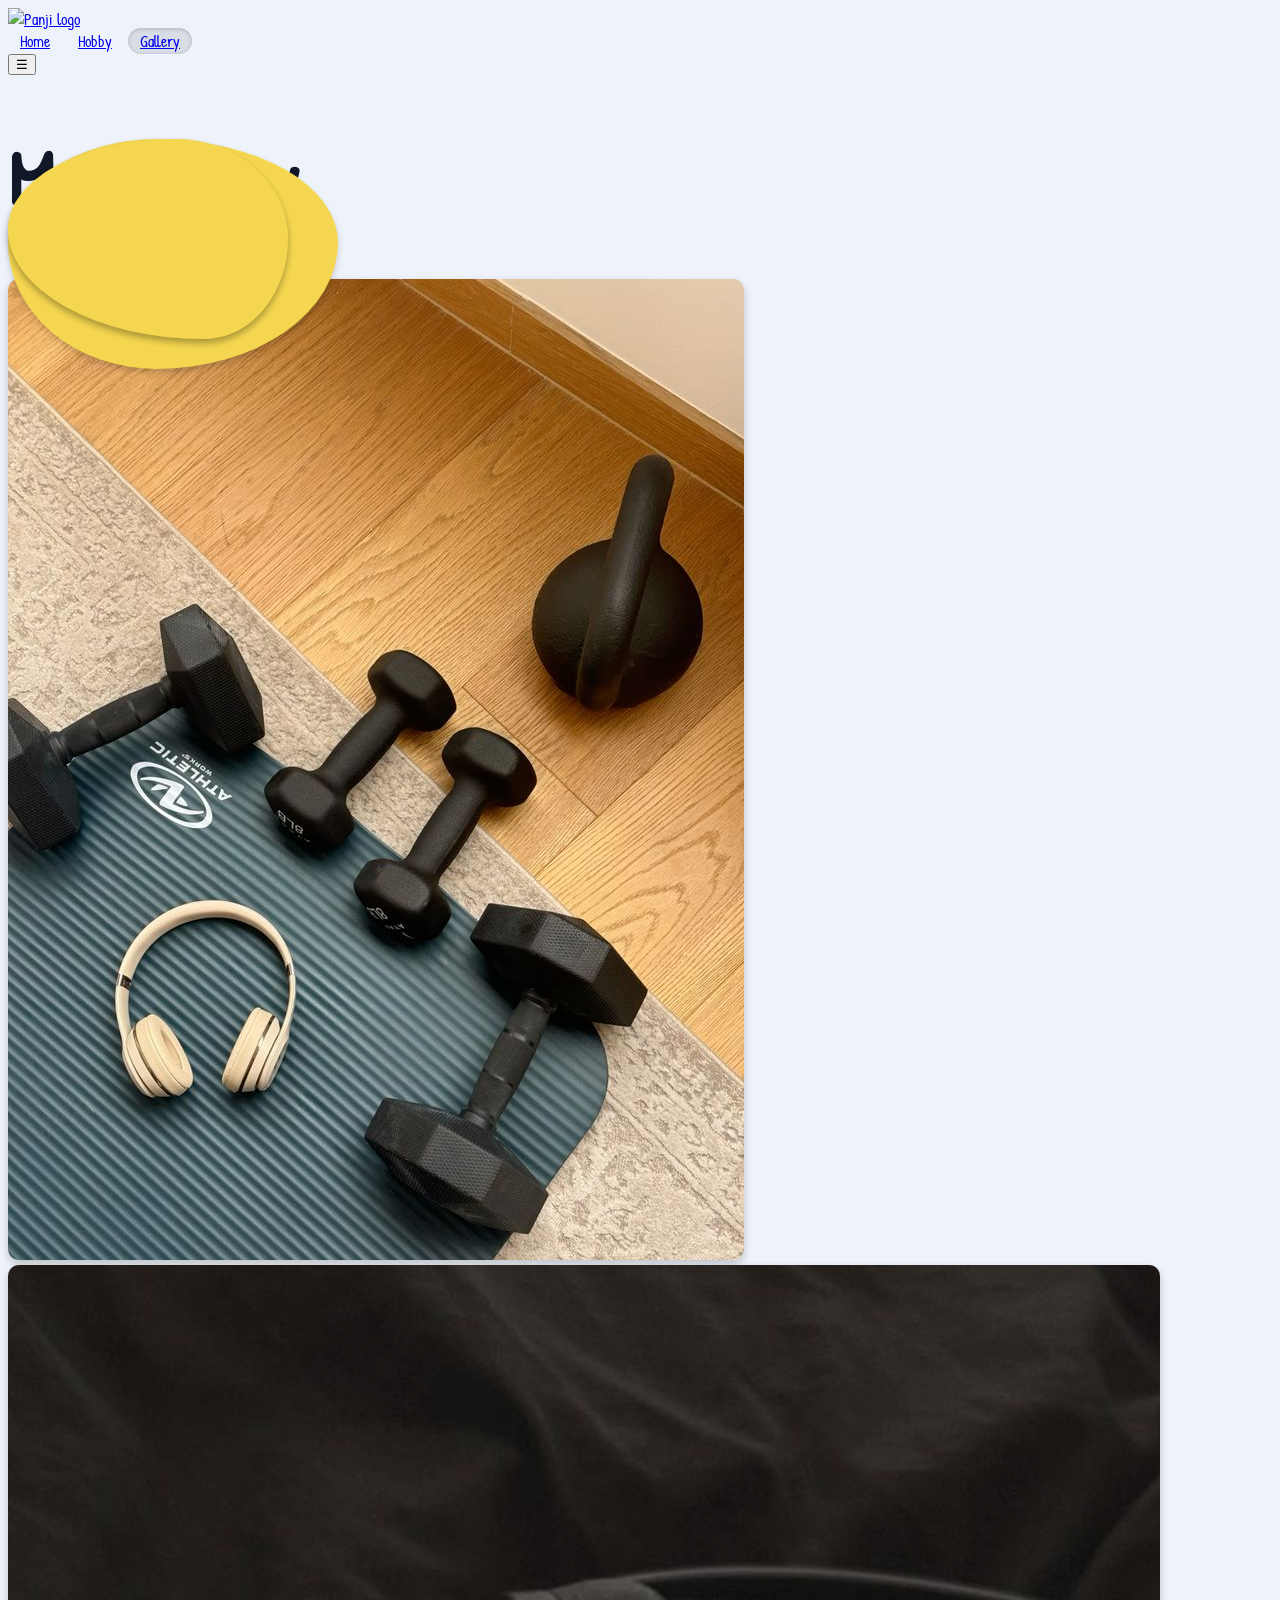
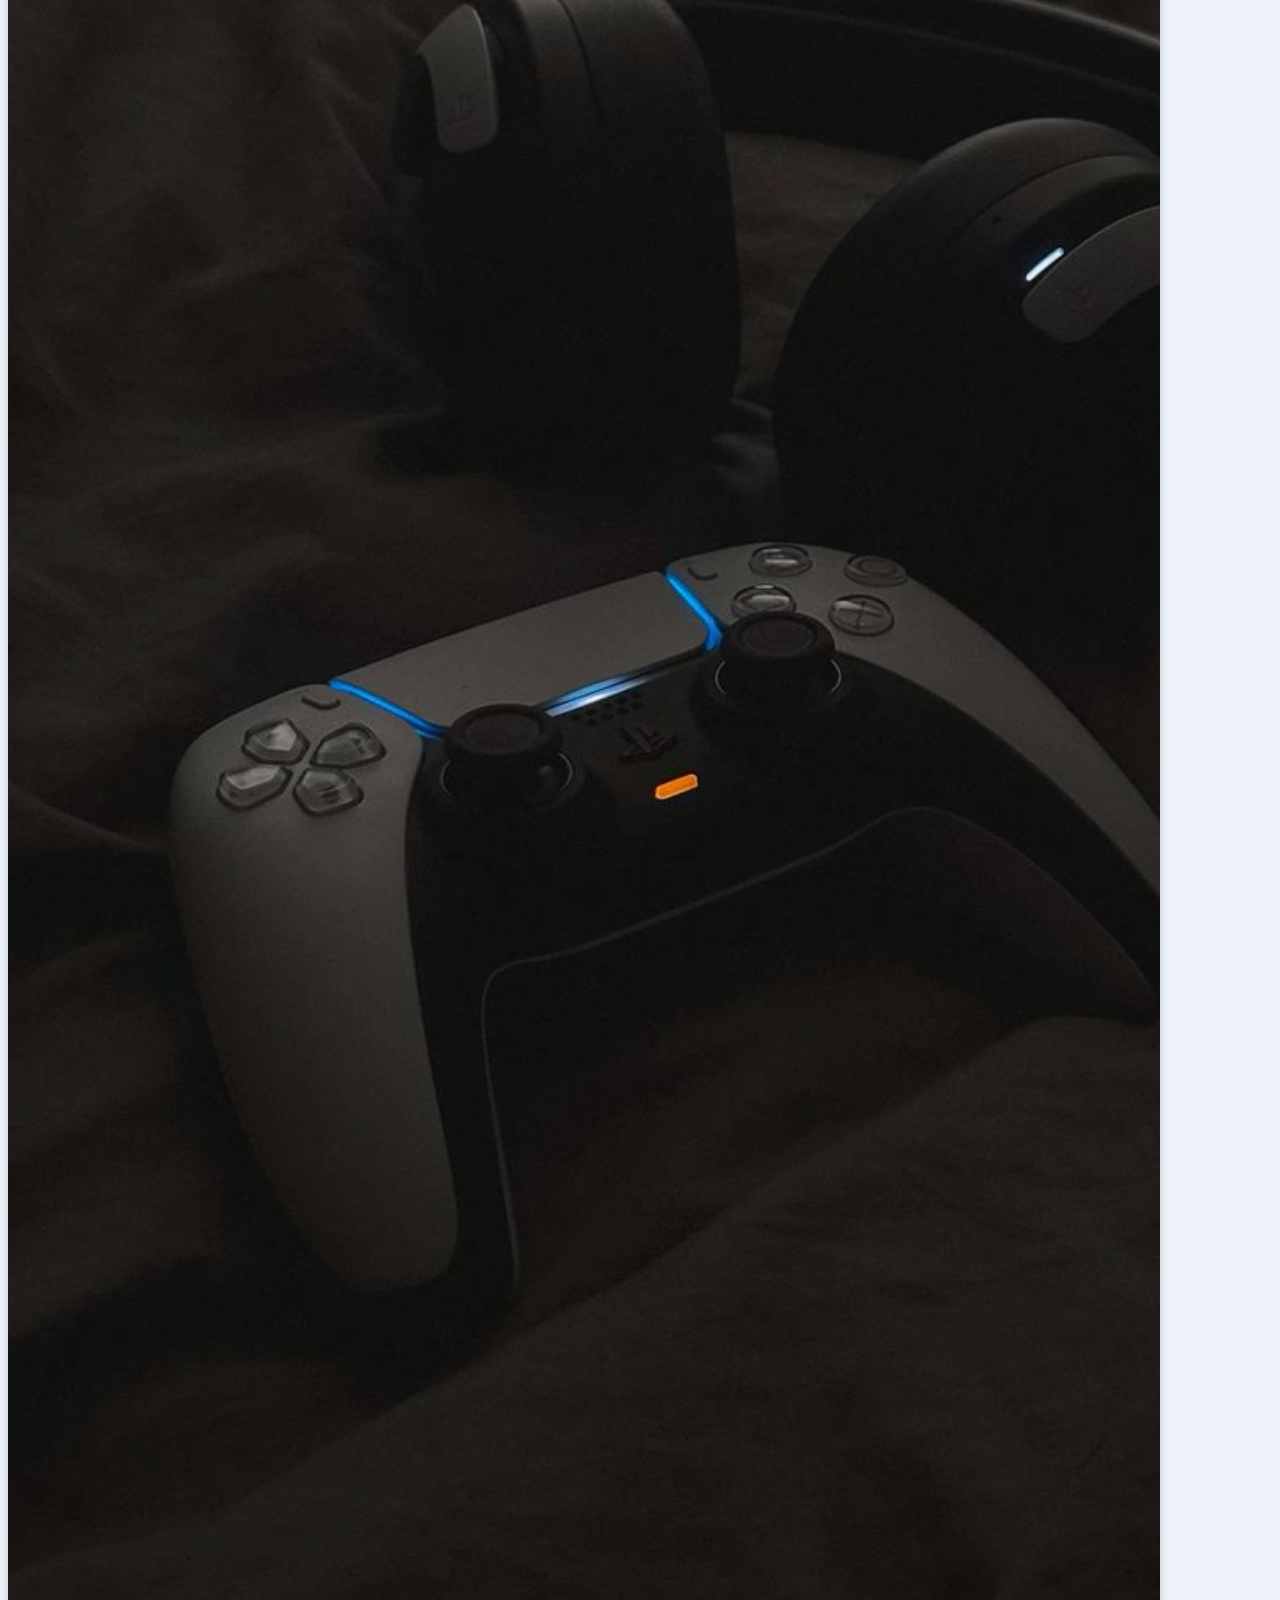
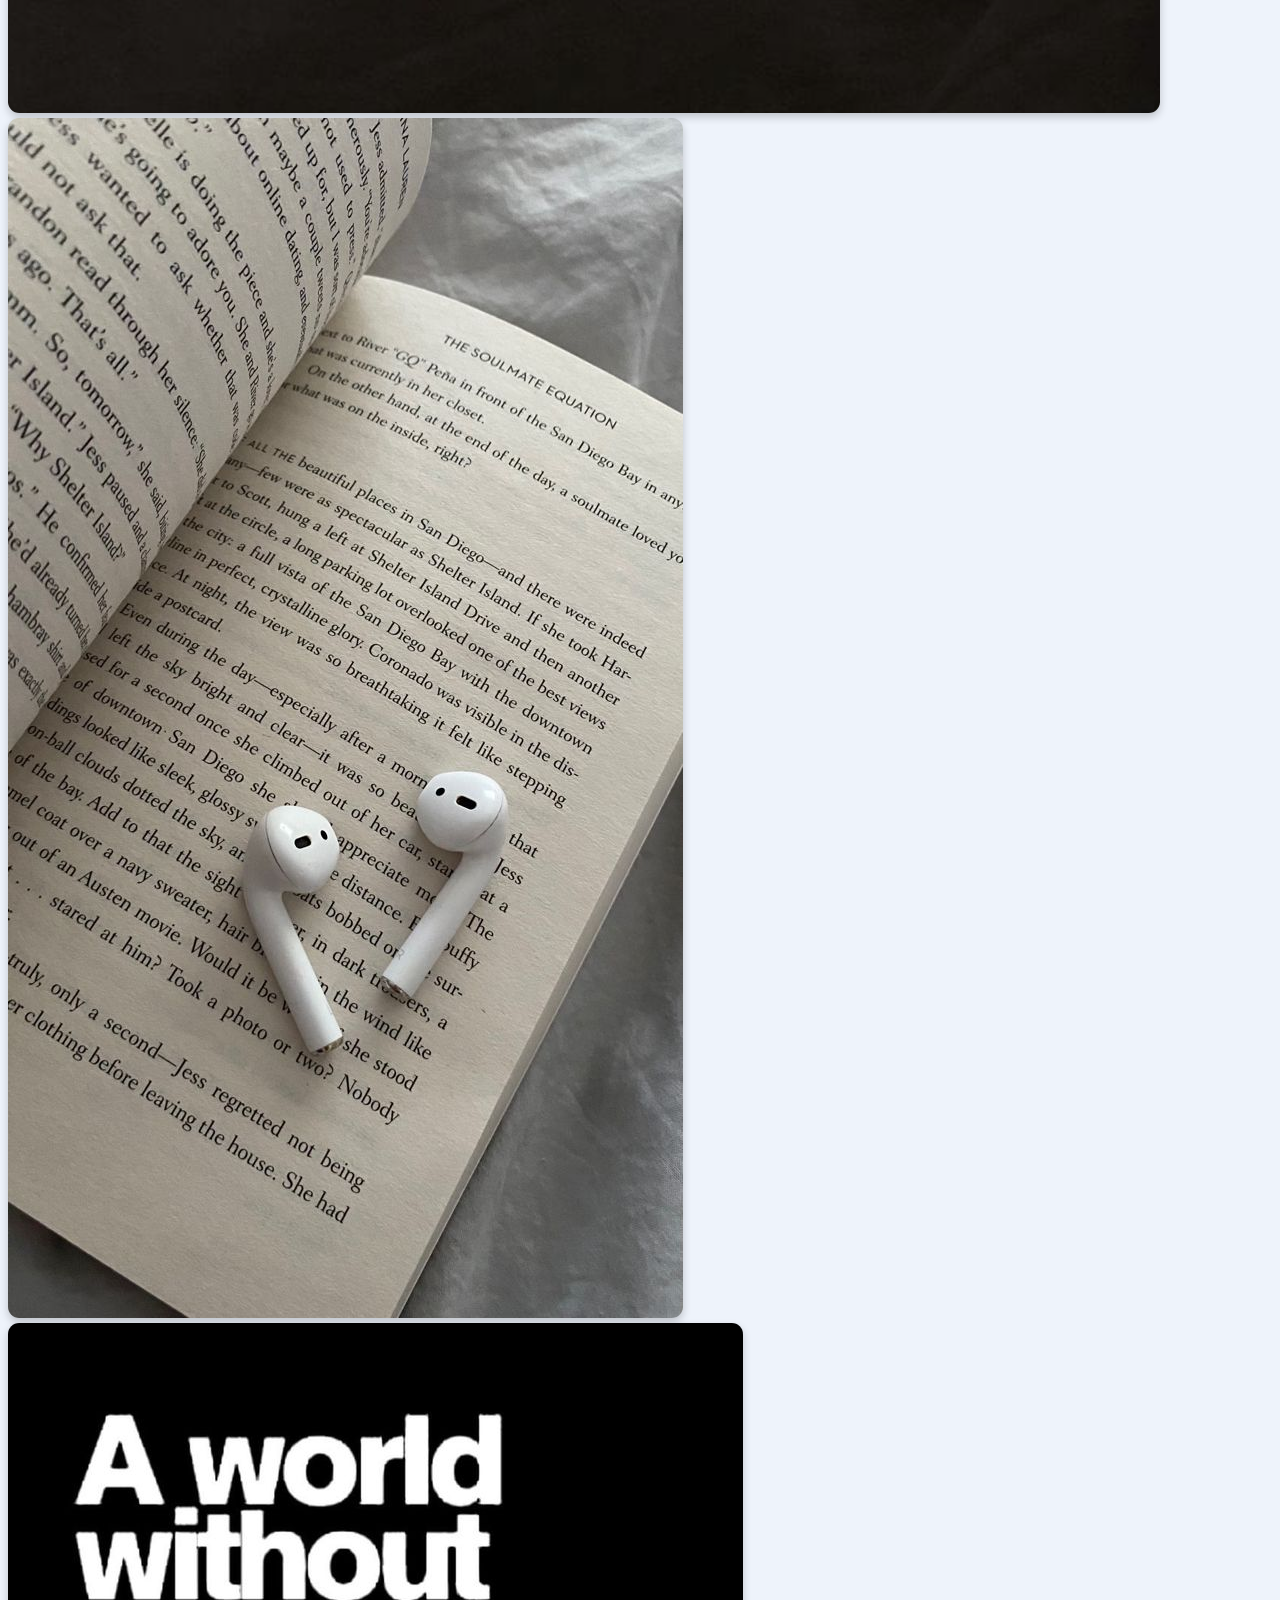
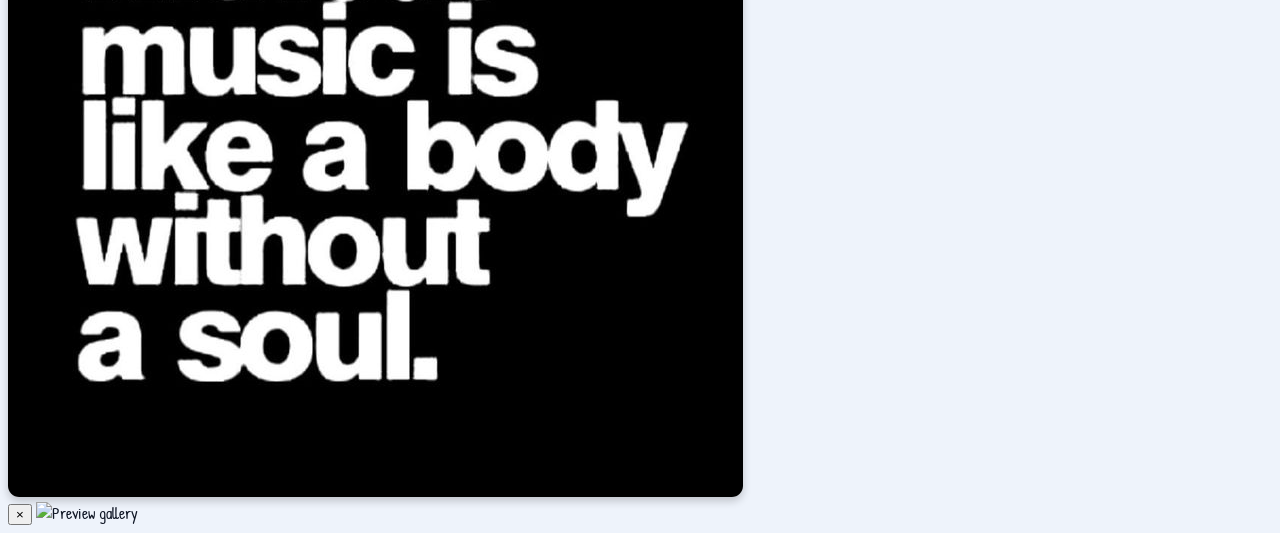
==== gallery.html @ 3d500951 "Add files via upload" ====
<!DOCTYPE html>
<html lang="id">
<head>
  <meta charset="UTF-8" />
  <meta name="viewport" content="width=device-width, initial-scale=1.0" />
  <title>Panji Portfolio | Gallery</title>
  <script src="https://cdn.tailwindcss.com"></script>
  <link rel="stylesheet" href="css/custom.css" />
</head>
<body>
<nav class="relative z-30 px-6 md:px-12 lg:px-20 py-7 flex items-center justify-between">
  <a href="index.html" class="flex items-center gap-3">
    <img src="assets/logo.png" alt="Panji logo" class="w-12 h-auto object-contain" />
  </a>
  <div class="hidden md:flex gap-5 text-2xl">
    <a href="index.html" class="nav-link ">Home</a>
    <a href="hobby.html" class="nav-link ">Hobby</a>
    <a href="gallery.html" class="nav-link active">Gallery</a>
  </div>
  <button id="menuToggle" class="md:hidden text-4xl leading-none" aria-label="Open menu">☰</button>
  <div id="mobileMenu" class="mobile-menu absolute top-20 left-6 right-6 bg-[#e7ebf3]/95 backdrop-blur rounded-2xl shadow-lg md:hidden">
    <div class="flex flex-col p-5 gap-3 text-2xl text-center">
      <a href="index.html" class="nav-link ">Home</a>
      <a href="hobby.html" class="nav-link ">Hobby</a>
      <a href="gallery.html" class="nav-link active">Gallery</a>
    </div>
  </div>
</nav>
<main class="relative min-h-screen overflow-hidden px-6 md:px-12 lg:px-20 pb-24">
  <span class="blob blob-one left-[-120px] top-[190px]"></span>
  <span class="blob blob-two right-[-60px] top-[460px]"></span>
  <span class="blob blob-two left-[-90px] bottom-[40px]"></span>

  <section class="relative z-10 pt-14 md:pt-24">
    <h1 class="section-title text-center font-bold mb-12 reveal opacity-0 translate-y-8 transition-all duration-700">My Gallery</h1>
    <div class="grid grid-cols-1 sm:grid-cols-2 lg:grid-cols-3 gap-7 md:gap-10 max-w-5xl mx-auto reveal opacity-0 translate-y-8 transition-all duration-700">
      <img data-gallery src="assets/sport.png" alt="Gallery olahraga" class="gallery-card photo-card w-full h-[340px] md:h-[460px]" />
      <img data-gallery src="assets/game.png" alt="Gallery game" class="gallery-card photo-card w-full h-[340px] md:h-[360px]" />
      <img data-gallery src="assets/music-book.png" alt="Gallery musik" class="gallery-card photo-card w-full h-[340px] md:h-[460px] lg:mt-24" />
      <img data-gallery src="assets/music-quote.png" alt="Quote tentang musik" class="gallery-card photo-card w-full h-[220px] md:h-[260px] sm:col-span-1 lg:col-start-1 lg:ml-auto lg:w-[70%]" />
    </div>
  </section>
</main>

<div id="imageModal" class="hidden fixed inset-0 z-50 bg-black/80 items-center justify-center p-5">
  <button id="closeModal" class="absolute top-5 right-7 text-white text-5xl" aria-label="Close image">×</button>
  <img id="modalImg" src="" alt="Preview gallery" class="max-w-[92vw] max-h-[84vh] rounded-xl shadow-2xl object-contain" />
</div>
<script src="js/script.js"></script>
</body>
</html>
---- css/custom.css ----
@import url('https://fonts.googleapis.com/css2?family=Patrick+Hand&family=Poppins:wght@300;400;500;600;700;800&display=swap');
:root{--cream:#eef3fb;--ink:#111827;--soft:#dbe2ee;--yellow:#f4d650;--yellow-deep:#e1bd2d;--muted:#4b5563;}
*{scroll-behavior:smooth}body{font-family:'Patrick Hand',cursive;background:var(--cream);color:var(--ink);overflow-x:hidden}.font-poppins{font-family:'Poppins',sans-serif}.blob{position:absolute;z-index:0;pointer-events:none;filter:drop-shadow(0 4px 3px rgba(0,0,0,.16))}.blob-one{width:330px;height:230px;background:var(--yellow);border-radius:45% 55% 55% 45%/45% 45% 55% 55%;}.blob-two{width:280px;height:200px;background:var(--yellow);border-radius:60% 40% 30% 70%/45% 50% 50% 55%;}.nav-link{padding:.15rem .75rem;border-radius:999px;transition:.25s}.nav-link:hover,.nav-link.active{background:#d9dde6;box-shadow:inset 0 1px 4px rgba(0,0,0,.2)}.btn{display:inline-flex;align-items:center;justify-content:center;border-radius:.55rem;padding:.45rem 1rem;box-shadow:0 2px 5px rgba(0,0,0,.22);transition:.25s}.btn:hover{transform:translateY(-2px)}.btn-primary{background:var(--yellow);}.btn-ghost{background:#e7ebf3}.photo-card{border-radius:.7rem;box-shadow:0 4px 8px rgba(0,0,0,.2);object-fit:cover}.text-body{font-size:1.35rem;line-height:1.18;letter-spacing:.02em}.hero-title{font-size:clamp(3rem,7vw,5.6rem);line-height:.98}.section-title{font-size:clamp(3rem,6vw,5rem);line-height:1}.gallery-card{cursor:pointer;transition:.3s}.gallery-card:hover{transform:translateY(-6px) scale(1.015)}.mobile-menu{max-height:0;overflow:hidden;transition:max-height .35s ease}.mobile-menu.open{max-height:260px}@media(max-width:768px){.text-body{font-size:1.12rem;line-height:1.25}.blob-one{width:250px;height:170px}.blob-two{width:220px;height:150px}.section-title{font-size:3.2rem}.hero-title{font-size:3.8rem}}@media(max-width:430px){.hero-title{font-size:3.1rem}.section-title{font-size:2.8rem}.text-body{font-size:1.02rem}}
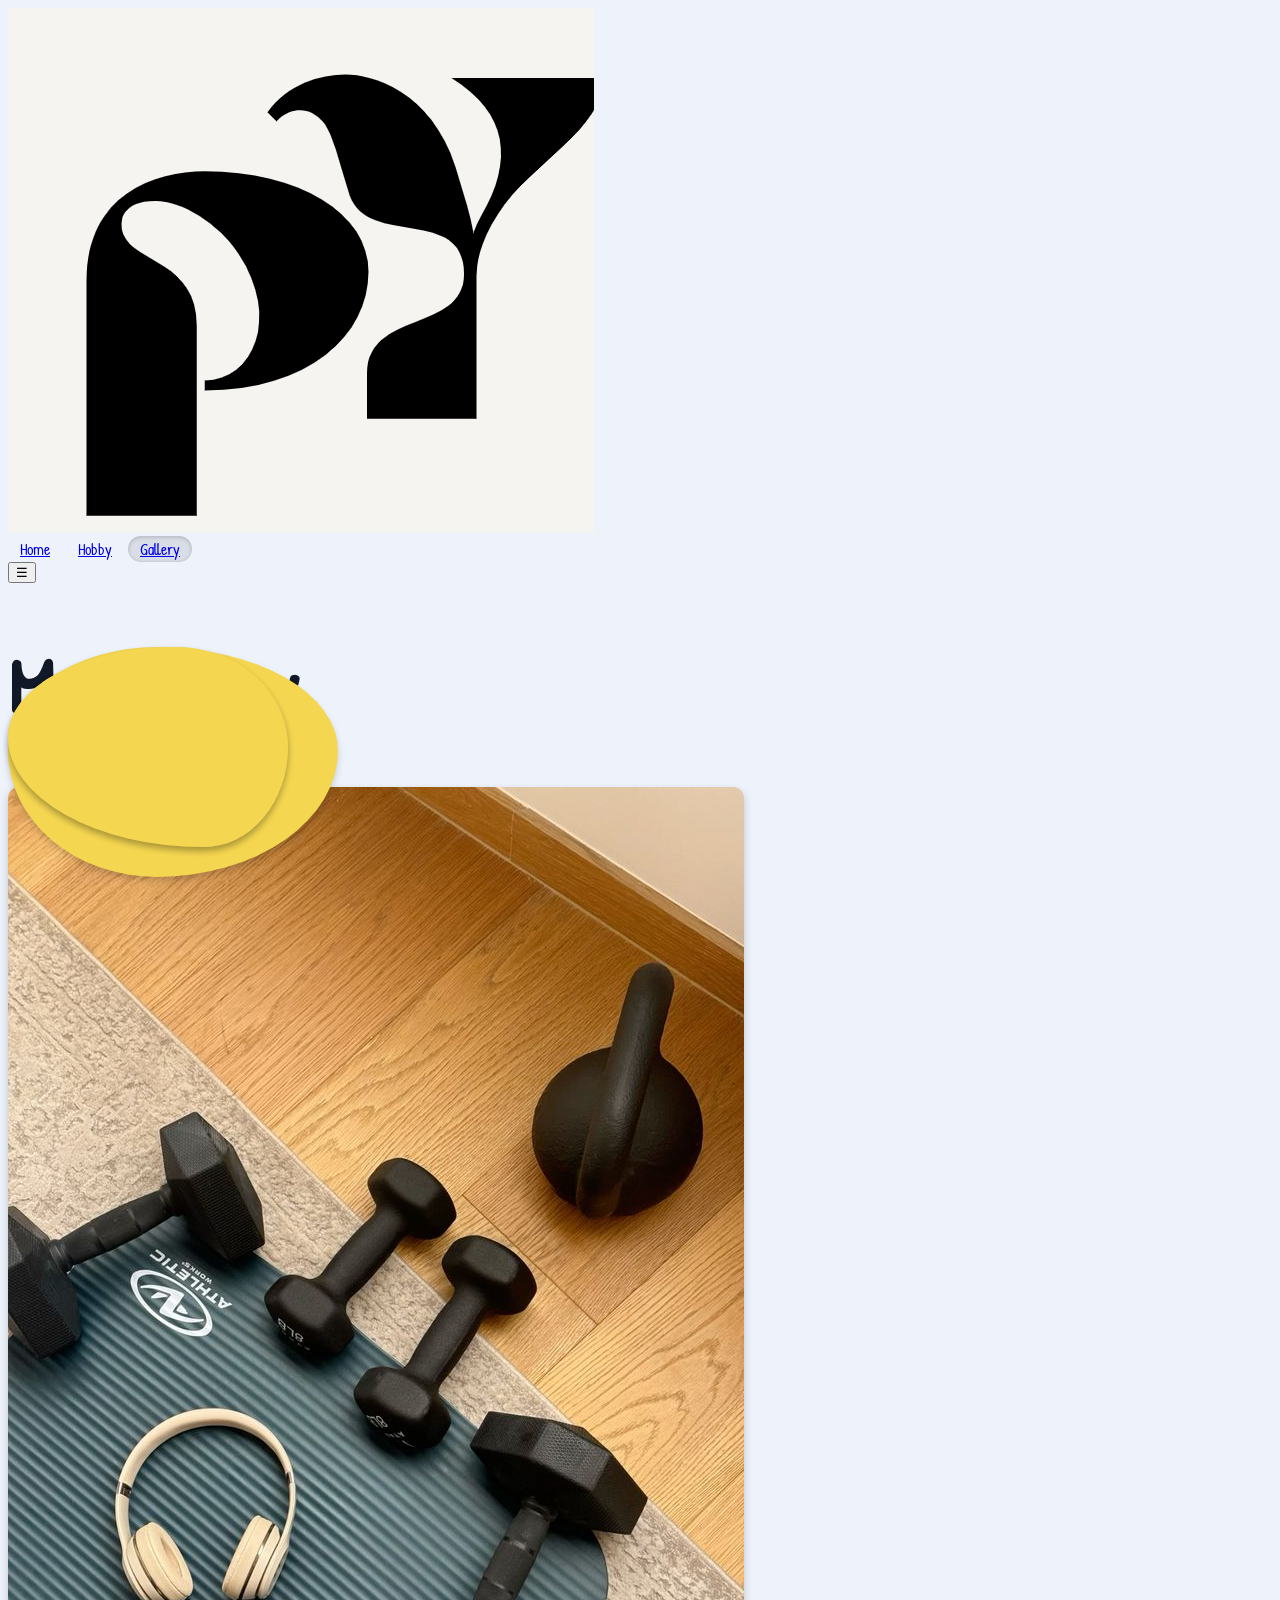
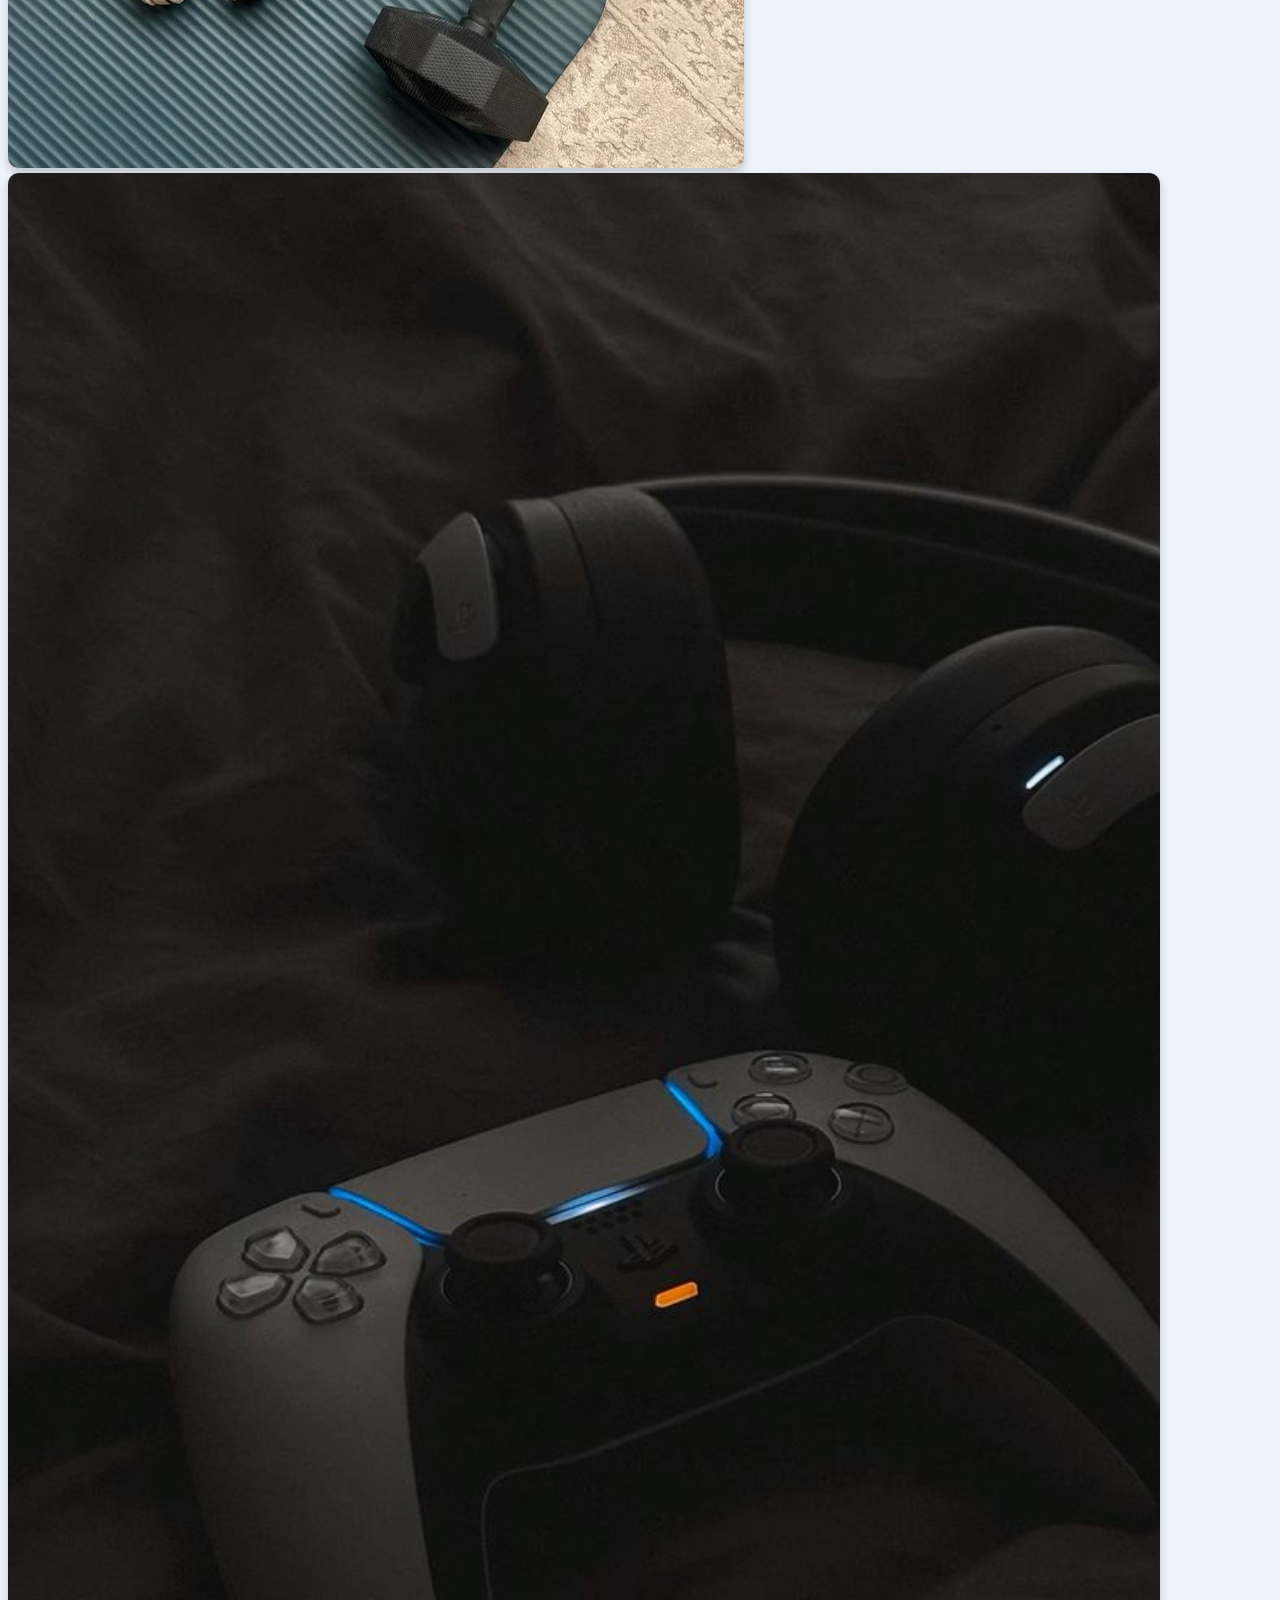
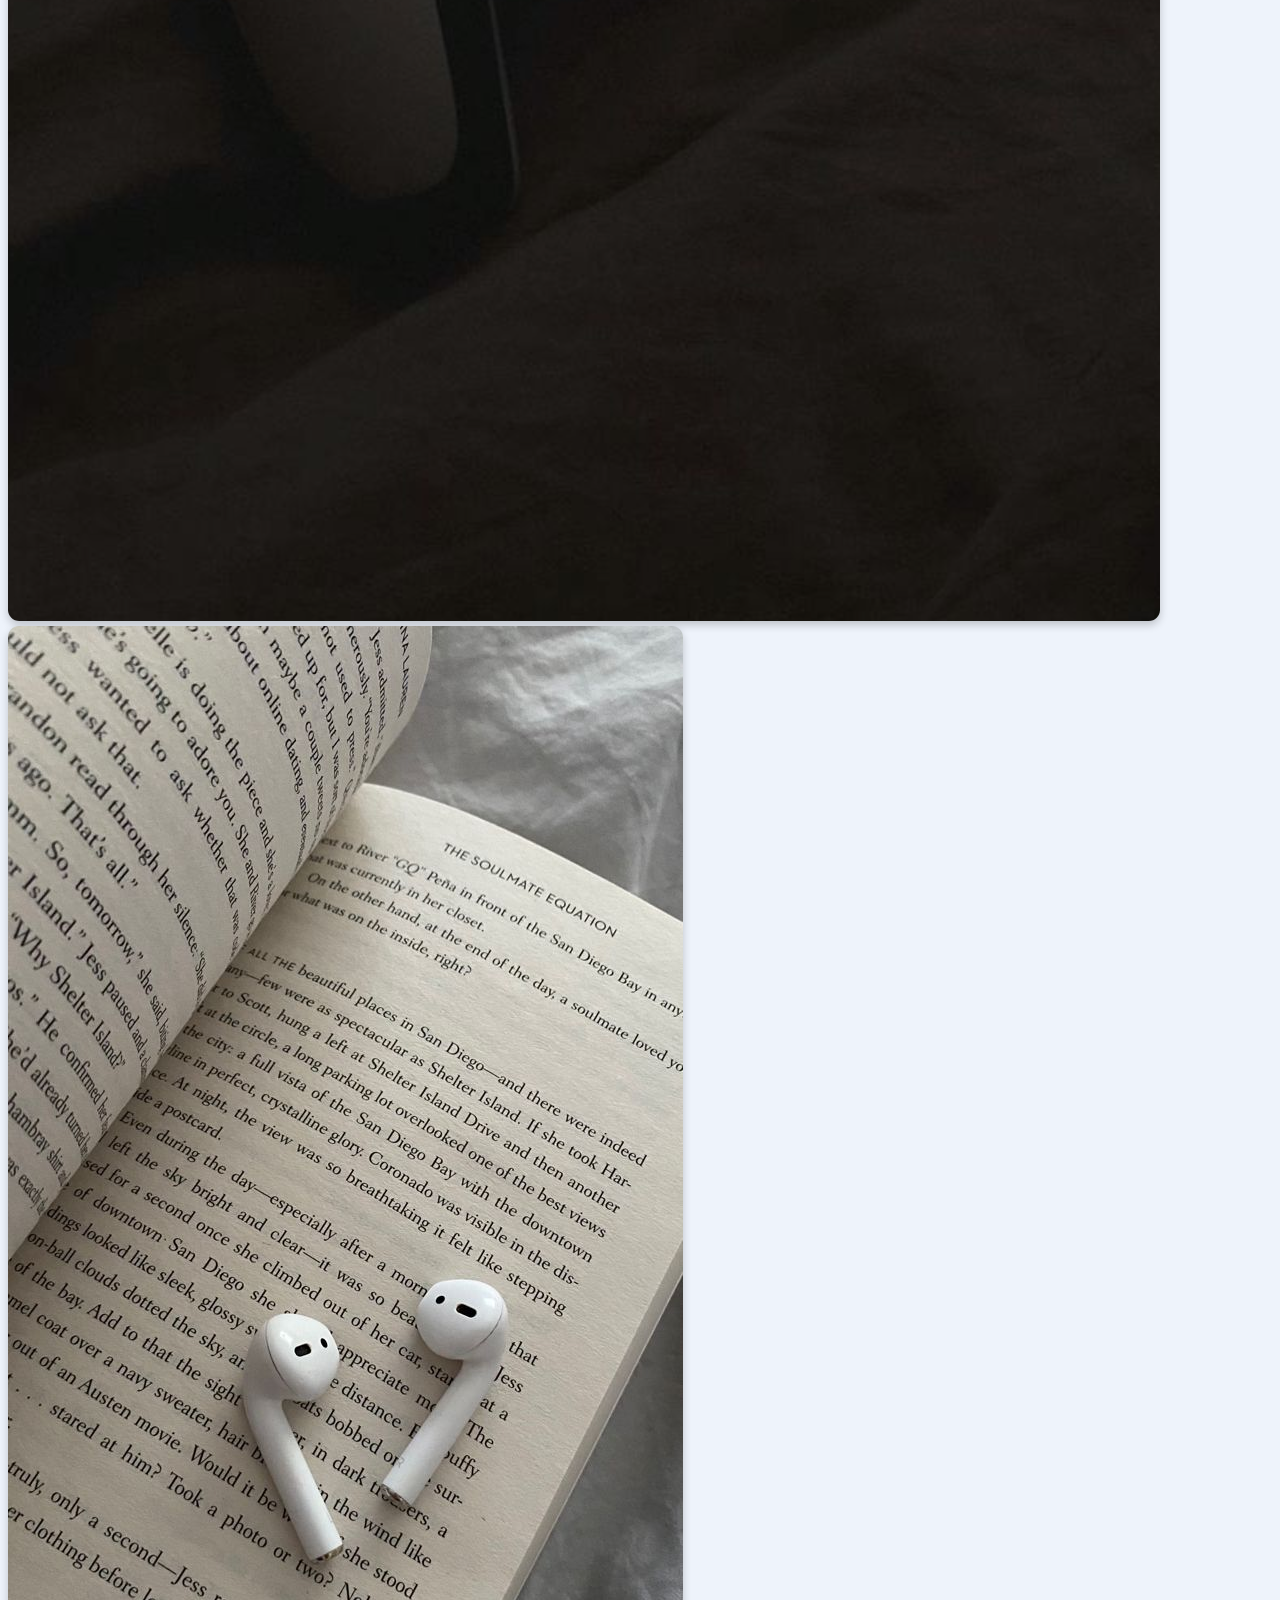
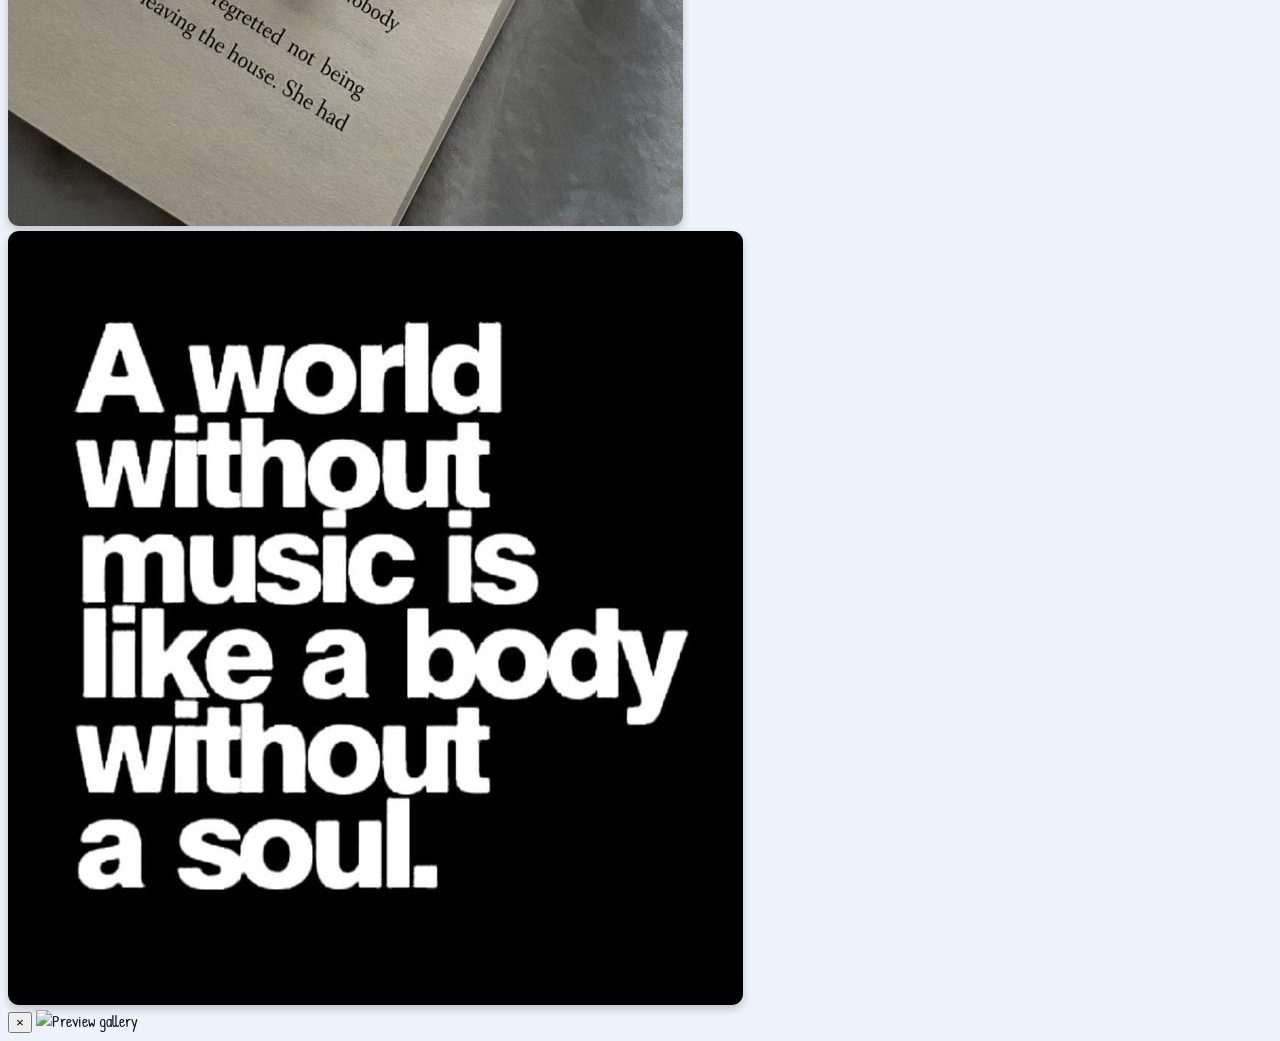
==== commit a317e454: "Add files via upload" ====
--- a/gallery.html
+++ b/gallery.html
@@ -10,7 +10,7 @@
 <body>
 <nav class="relative z-30 px-6 md:px-12 lg:px-20 py-7 flex items-center justify-between">
   <a href="index.html" class="flex items-center gap-3">
-    <img src="assets/logo.png" alt="Panji logo" class="w-12 h-auto object-contain" />
+    <img src="assets/logo2.png" alt="Panji logo" class="w-12 h-auto object-contain" />
   </a>
   <div class="hidden md:flex gap-5 text-2xl">
     <a href="index.html" class="nav-link ">Home</a>
